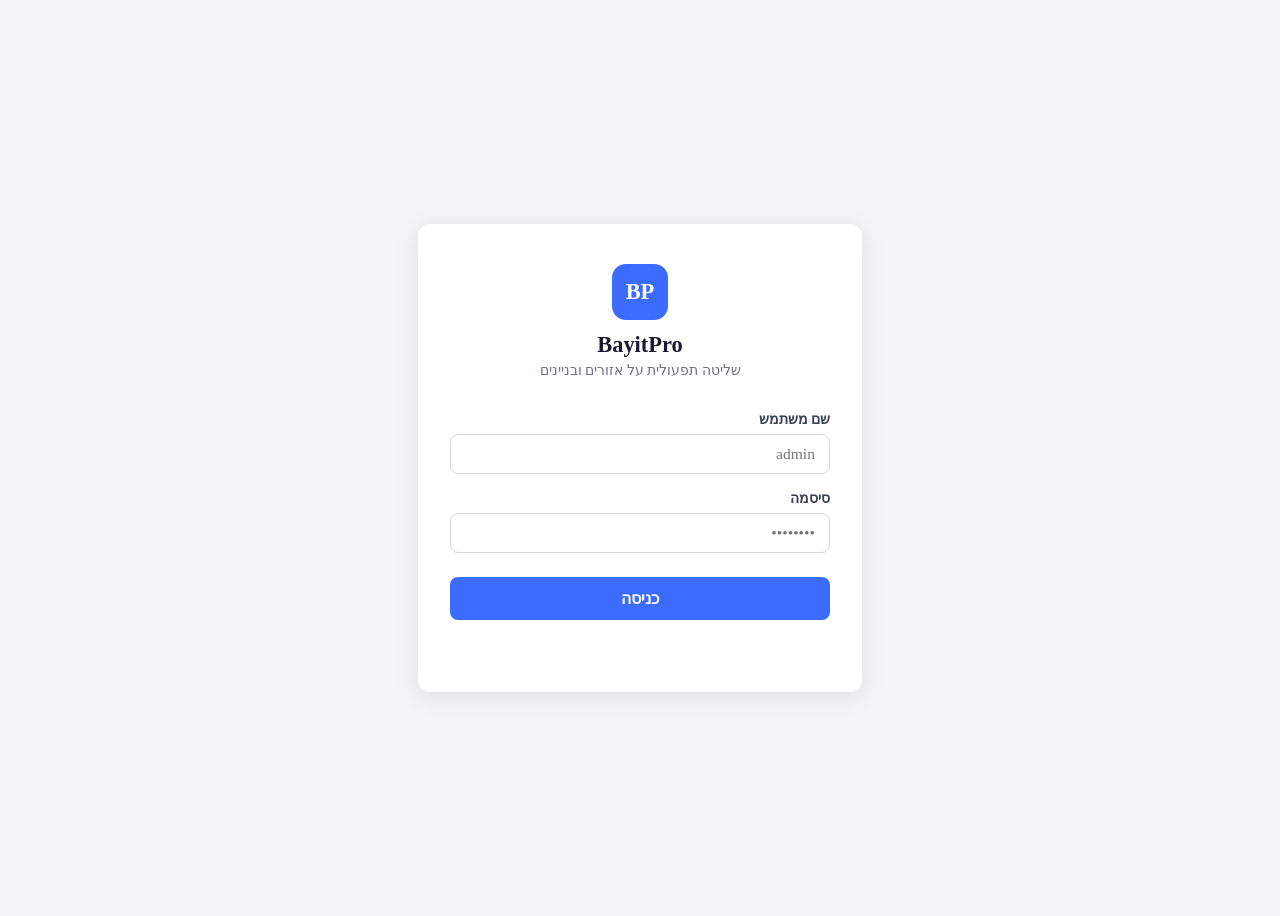
==== app/static/login.html @ b96e12c3 "initial commit - production ready setup" ====
<!DOCTYPE html>
<html lang="he" dir="rtl">
<head>
  <meta charset="UTF-8">
  <meta name="viewport" content="width=device-width, initial-scale=1.0">
  <title>BayitPro - כניסה</title>
  <link rel="stylesheet" href="/static/style.css?v=2">
  <style>
    body { display: flex; align-items: center; justify-content: center; min-height: 100vh; background: var(--bg, #f4f5f7); }
    .login-card {
      background: #fff;
      border-radius: 12px;
      box-shadow: 0 4px 24px rgba(0,0,0,0.10);
      padding: 2.5rem 2rem;
      width: 100%;
      max-width: 380px;
    }
    .login-brand { text-align: center; margin-bottom: 2rem; }
    .login-brand .brand-mark {
      display: inline-flex; align-items: center; justify-content: center;
      width: 56px; height: 56px; border-radius: 14px;
      background: var(--accent, #3b6bff); color: #fff;
      font-size: 1.4rem; font-weight: 800; margin-bottom: 0.75rem;
    }
    .login-brand h1 { font-size: 1.4rem; font-weight: 700; margin: 0; color: #1a1a2e; }
    .login-brand p { color: #6b7280; font-size: 0.875rem; margin: 0.25rem 0 0; }
    .form-group { margin-bottom: 1rem; }
    .form-group label { display: block; font-size: 0.875rem; font-weight: 600; color: #374151; margin-bottom: 0.4rem; }
    .form-group input {
      width: 100%; padding: 0.625rem 0.875rem; border: 1.5px solid #d1d5db;
      border-radius: 8px; font-size: 0.975rem; box-sizing: border-box;
      transition: border-color 0.15s;
      font-family: inherit;
    }
    .form-group input:focus { outline: none; border-color: var(--accent, #3b6bff); }
    .login-btn {
      width: 100%; padding: 0.75rem; background: var(--accent, #3b6bff); color: #fff;
      border: none; border-radius: 8px; font-size: 1rem; font-weight: 700;
      cursor: pointer; margin-top: 0.5rem; transition: opacity 0.15s;
      font-family: inherit;
    }
    .login-btn:hover { opacity: 0.9; }
    .login-btn:disabled { opacity: 0.6; cursor: not-allowed; }
    .error-msg { color: #dc2626; font-size: 0.875rem; text-align: center; margin-top: 0.75rem; min-height: 1.25rem; }
  </style>
</head>
<body>
  <div class="login-card">
    <div class="login-brand">
      <div class="brand-mark">BP</div>
      <h1>BayitPro</h1>
      <p>שליטה תפעולית על אזורים ובניינים</p>
    </div>
    <form id="login-form" onsubmit="doLogin(event)">
      <div class="form-group">
        <label for="username">שם משתמש</label>
        <input id="username" type="text" autocomplete="username" placeholder="admin" required>
      </div>
      <div class="form-group">
        <label for="password">סיסמה</label>
        <input id="password" type="password" autocomplete="current-password" placeholder="••••••••" required>
      </div>
      <button class="login-btn" type="submit" id="login-btn">כניסה</button>
      <div class="error-msg" id="error-msg"></div>
    </form>
  </div>

  <script>
    // If already logged in, redirect to dashboard
    if (localStorage.getItem("bp_token")) {
      window.location.href = "/";
    }

    async function doLogin(e) {
      e.preventDefault();
      const btn = document.getElementById("login-btn");
      const errorEl = document.getElementById("error-msg");
      const username = document.getElementById("username").value.trim();
      const password = document.getElementById("password").value;

      btn.disabled = true;
      btn.textContent = "מתחבר...";
      errorEl.textContent = "";

      try {
        const body = new URLSearchParams({ username, password });
        const res = await fetch("/auth/login", { method: "POST", body });
        if (!res.ok) {
          const data = await res.json().catch(() => ({}));
          errorEl.textContent = data.detail || "שם משתמש או סיסמה שגויים";
          return;
        }
        const { access_token } = await res.json();
        localStorage.setItem("bp_token", access_token);
        window.location.href = "/";
      } catch {
        errorEl.textContent = "שגיאת תקשורת, נסה שוב";
      } finally {
        btn.disabled = false;
        btn.textContent = "כניסה";
      }
    }
  </script>
</body>
</html>
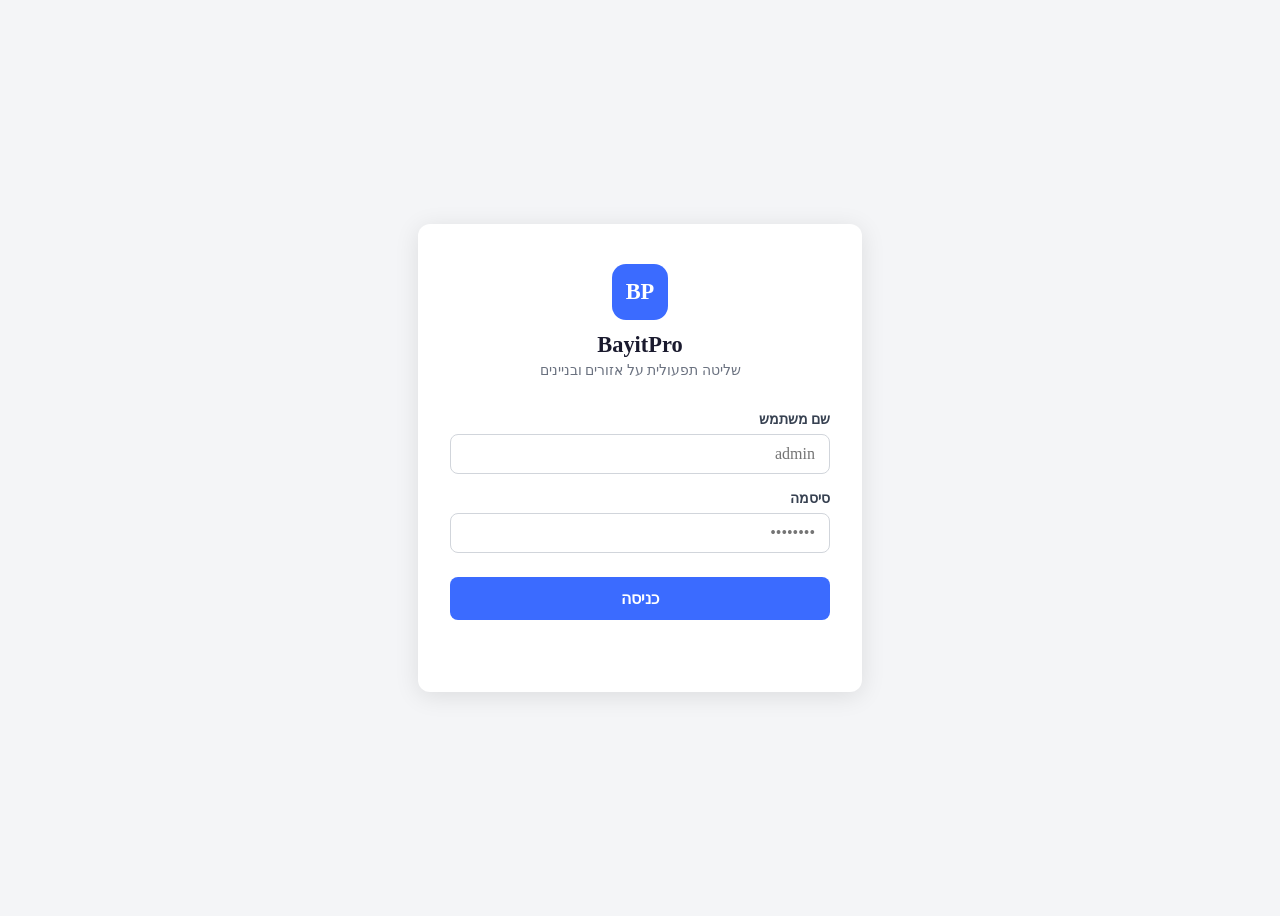
==== commit 73a2b420: "Add seed script + updates" ====
--- a/app/static/login.html
+++ b/app/static/login.html
@@ -4,7 +4,7 @@
   <meta charset="UTF-8">
   <meta name="viewport" content="width=device-width, initial-scale=1.0">
   <title>BayitPro - כניסה</title>
-  <link rel="stylesheet" href="/static/style.css?v=2">
+  <link rel="stylesheet" href="/static/style.css?v=9">
   <style>
     body { display: flex; align-items: center; justify-content: center; min-height: 100vh; background: var(--bg, #f4f5f7); }
     .login-card {
@@ -28,7 +28,7 @@
     .form-group label { display: block; font-size: 0.875rem; font-weight: 600; color: #374151; margin-bottom: 0.4rem; }
     .form-group input {
       width: 100%; padding: 0.625rem 0.875rem; border: 1.5px solid #d1d5db;
-      border-radius: 8px; font-size: 0.975rem; box-sizing: border-box;
+      border-radius: 8px; font-size: 1rem; box-sizing: border-box;
       transition: border-color 0.15s;
       font-family: inherit;
     }
